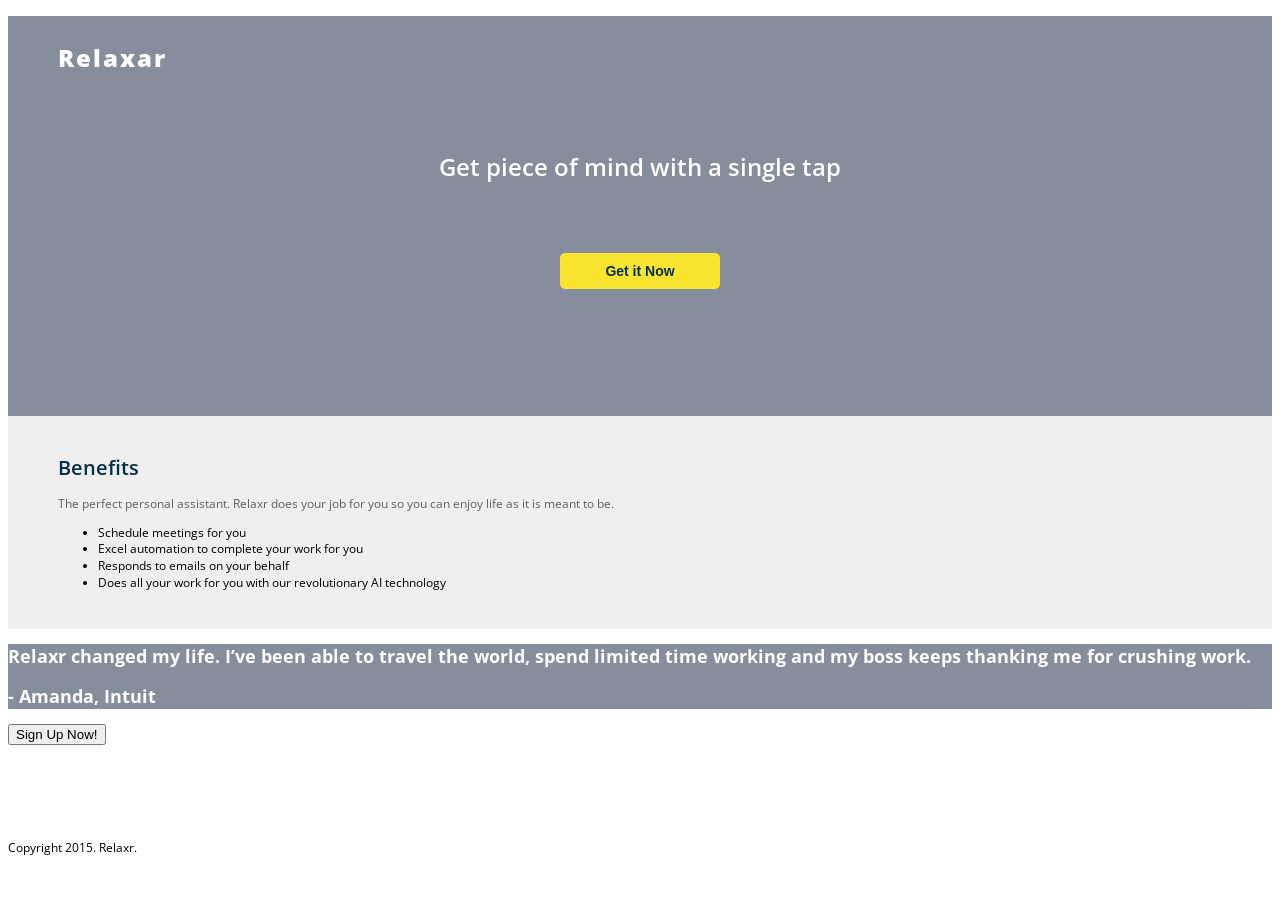
==== starter_code/index.html @ 4d6ffb16 "Adds css to head and benifit main section" ====
<!DOCTYPE html>
<html lang="en">
	<head>
    	<meta charset="utf-8">
    	<meta name="description" content="Your description goes here">
    	<meta name="keywords" content="one, two, three">

		<title>Relaxr</title>

		<!-- external CSS link -->
		<link rel="stylesheet" href="css/reset.css">
		<link rel="stylesheet" href="css/style.css">
		<link href="https://fonts.googleapis.com/css?family=Open+Sans:400,600,800" rel="stylesheet">

	</head>
	<body>
		<div id="container">
			<header>
					<h1 class="logo">Relaxar</h1>
					<div class="header-container">
						<h2 class="header-text">Get piece of mind with a single tap</h2>
						<button class="header-button" type="button">Get it Now</button>
					</div>
			</header>
			<main>
				<div class="benefits-container">
					<h1 class="benefits-title">Benefits</h1>
					<p>The perfect personal assistant. Relaxr does your job for you so you can enjoy life as it is meant to be.</p>
					<ul>
						<li>Schedule meetings for you</li>
						<li>Excel automation to complete your work for you</li>
						<li>Responds to emails on your behalf</li>
						<li>Does all your work for you with our revolutionary AI technology</li>
					</ul>
				<div>
			</main>
			<section class="testimonial-section">
				<h2 class="quote">	
					Relaxr changed my life. I’ve been able to travel the world, spend limited time working and my boss keeps thanking me for crushing work.
				</h2>
				<h2 class="quote-author">- Amanda, Intuit </h2>
			</section>
			<section>
				<button type="button">Sign Up Now!</button>
			</section>
			<footer>
				<h1>Relaxr</h1>
				<a href="#"><img src="images/twitter.png" alt=""></a>
				<a href="#"><img src="images/facebook.png" alt=""></a>
				<p>Copyright 2015. Relaxr.<p>
			</footer>
		</div><!-- #container -->
	</body>
</html>
---- starter_code/css/style.css ----
/*
Project Name: Blank Template
Client: Your Client
Author: Your Name
Developer @GA in NYC
*/


/******************************************
/* SETUP
/*******************************************/

/* Box Model Hack */
* {
     -moz-box-sizing: border-box; /* Firexfox */
     -webkit-box-sizing: border-box; /* Safari/Chrome/iOS/Android */
     box-sizing: border-box; /* IE */
}

/* Clear fix hack */
.clearfix:after {
     content: ".";
     display: block;
     clear: both;
     visibility: hidden;
     line-height: 0;
     height: 0;
}

.clear {
  clear: both;
}

.alignright {
  float: right;
  padding: 0 0 10px 10px; /* note the padding around a right floated image */
}

.alignleft {
  float: left;
  padding: 0 10px 10px 0; /* note the padding around a left floated image */
}

/******************************************
/* BASE STYLES
/*******************************************/

body {
     color: #000;
     font-size: 12px;
     line-height: 1.4;
     font-family: 'open sans', sans-serif;
}


/******************************************
/* LAYOUT
/*******************************************/

/* Center the container */
#container {
  width: 100%;
  margin: auto;
  height: 500px;

}

header {
  background: url(../images/header_bg.jpg) no-repeat center top rgb(134,141,157);
    background-size: 100% 100%;
  height: 400px;
}

main {
  background: #f0efef;
}

.testimonial-section {
  background: url(../images/testimonial_bg.jpg) no-repeat center top rgb(134,141,157);
    background-size: 100% 100%;
}

footer {

}

/******************************************
/* ADDITIONAL STYLES
/*******************************************/

h1 {
  color: #fff;
}

h2 {
  color: #fff;
}

.header-container {
  text-align:center;
  margin: 75px 0 20px 0;
}

.header-button {
  color: #033048;
  font-weight: 800;
  font-size: 14px;
  border-radius: 5px;
  border: transparent;
  background: #f9e42e;
  margin: 50px 0 0 0;
  padding: 10px 45px;
}

button:focus {
  outline: none
}

.logo {
  font-size: 24px;
  font-weight: 800;
  padding: 25px 0 0 50px;
  letter-spacing: 2px;
}

.header-text {
  font-weight: 600;
  font-size: 24px;
}

.benefits-title {
  color: #033048;
  font-size: 20px;
  font-weight: 600;
}
.benefits-container {
  padding: 25px 0 25px 50px;
  width: 50%;
}

main p {
  color: #606161;
}

.testimonial-section {
  background: url(../images/testimonial_bg.jpg) no-repeat center top rgb(134,141,157);
    background-size: 100% 100%;
}





/*button:hover,
button.hover {
  background-color: #6496c8;
  text-shadow: -1px 1px #27496d;
}

button:active,
button.active {
  background-color: #27496d;
  text-shadow: -1px 1px #193047;
}*/
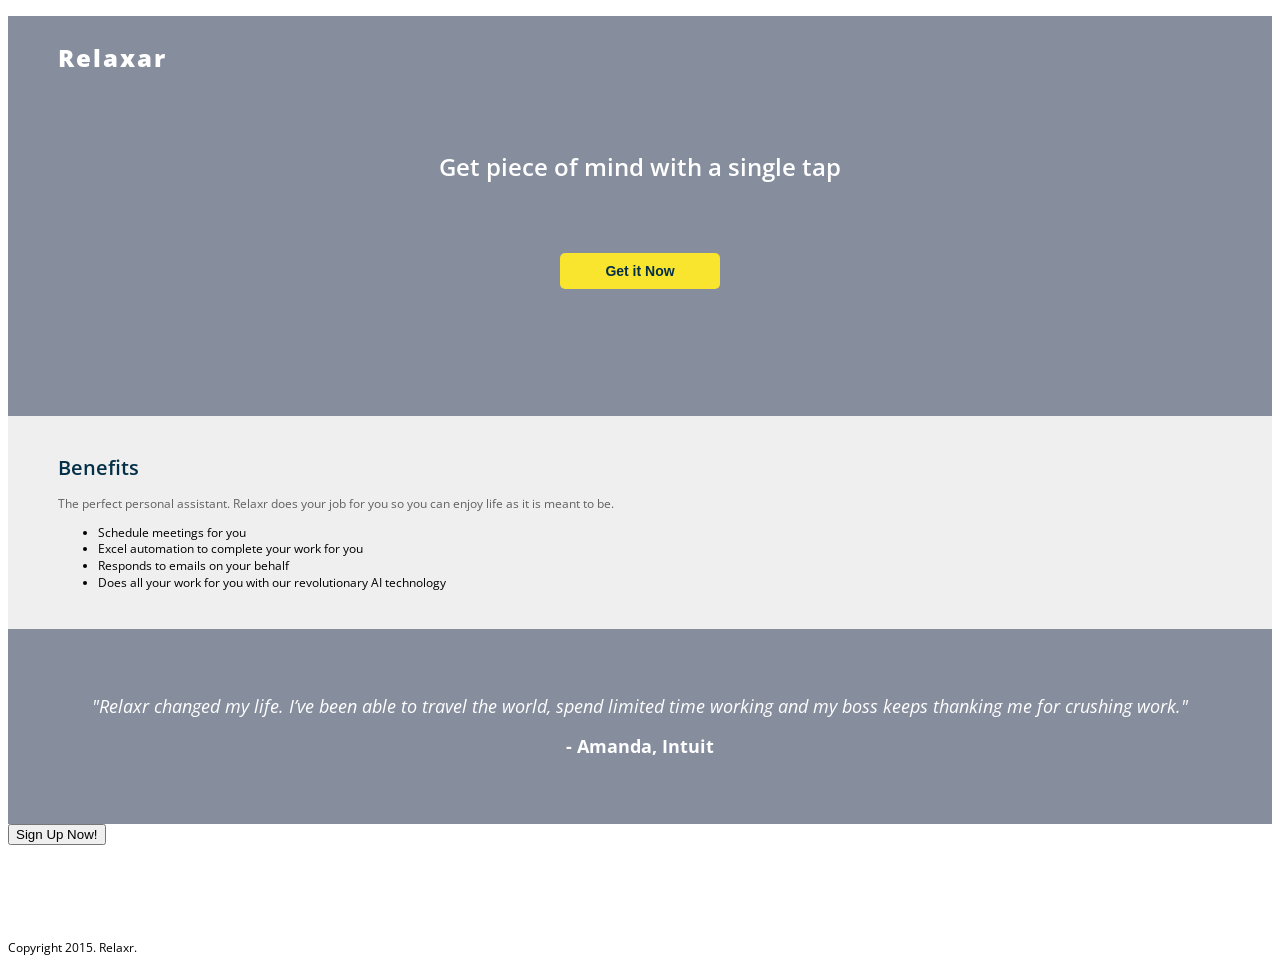
==== commit 833a3372: "Started css for testimonial section" ====
--- a/starter_code/index.html
+++ b/starter_code/index.html
@@ -10,7 +10,7 @@
 		<!-- external CSS link -->
 		<link rel="stylesheet" href="css/reset.css">
 		<link rel="stylesheet" href="css/style.css">
-		<link href="https://fonts.googleapis.com/css?family=Open+Sans:400,600,800" rel="stylesheet">
+		<link href="https://fonts.googleapis.com/css?family=Open+Sans:400,400i,600,800" rel="stylesheet">
 
 	</head>
 	<body>
@@ -36,7 +36,7 @@
 			</main>
 			<section class="testimonial-section">
 				<h2 class="quote">	
-					Relaxr changed my life. I’ve been able to travel the world, spend limited time working and my boss keeps thanking me for crushing work.
+					"Relaxr changed my life. I’ve been able to travel the world, spend limited time working and my boss keeps thanking me for crushing work."
 				</h2>
 				<h2 class="quote-author">- Amanda, Intuit </h2>
 			</section>
--- a/starter_code/css/style.css
+++ b/starter_code/css/style.css
@@ -145,6 +145,14 @@
 .testimonial-section {
   background: url(../images/testimonial_bg.jpg) no-repeat center top rgb(134,141,157);
     background-size: 100% 100%;
+  text-align: center;
+  padding: 50px;
+}
+
+.quote {
+  font-weight: 400;
+  font-style: italic;
+  font-size: 18px;
 }
 
 
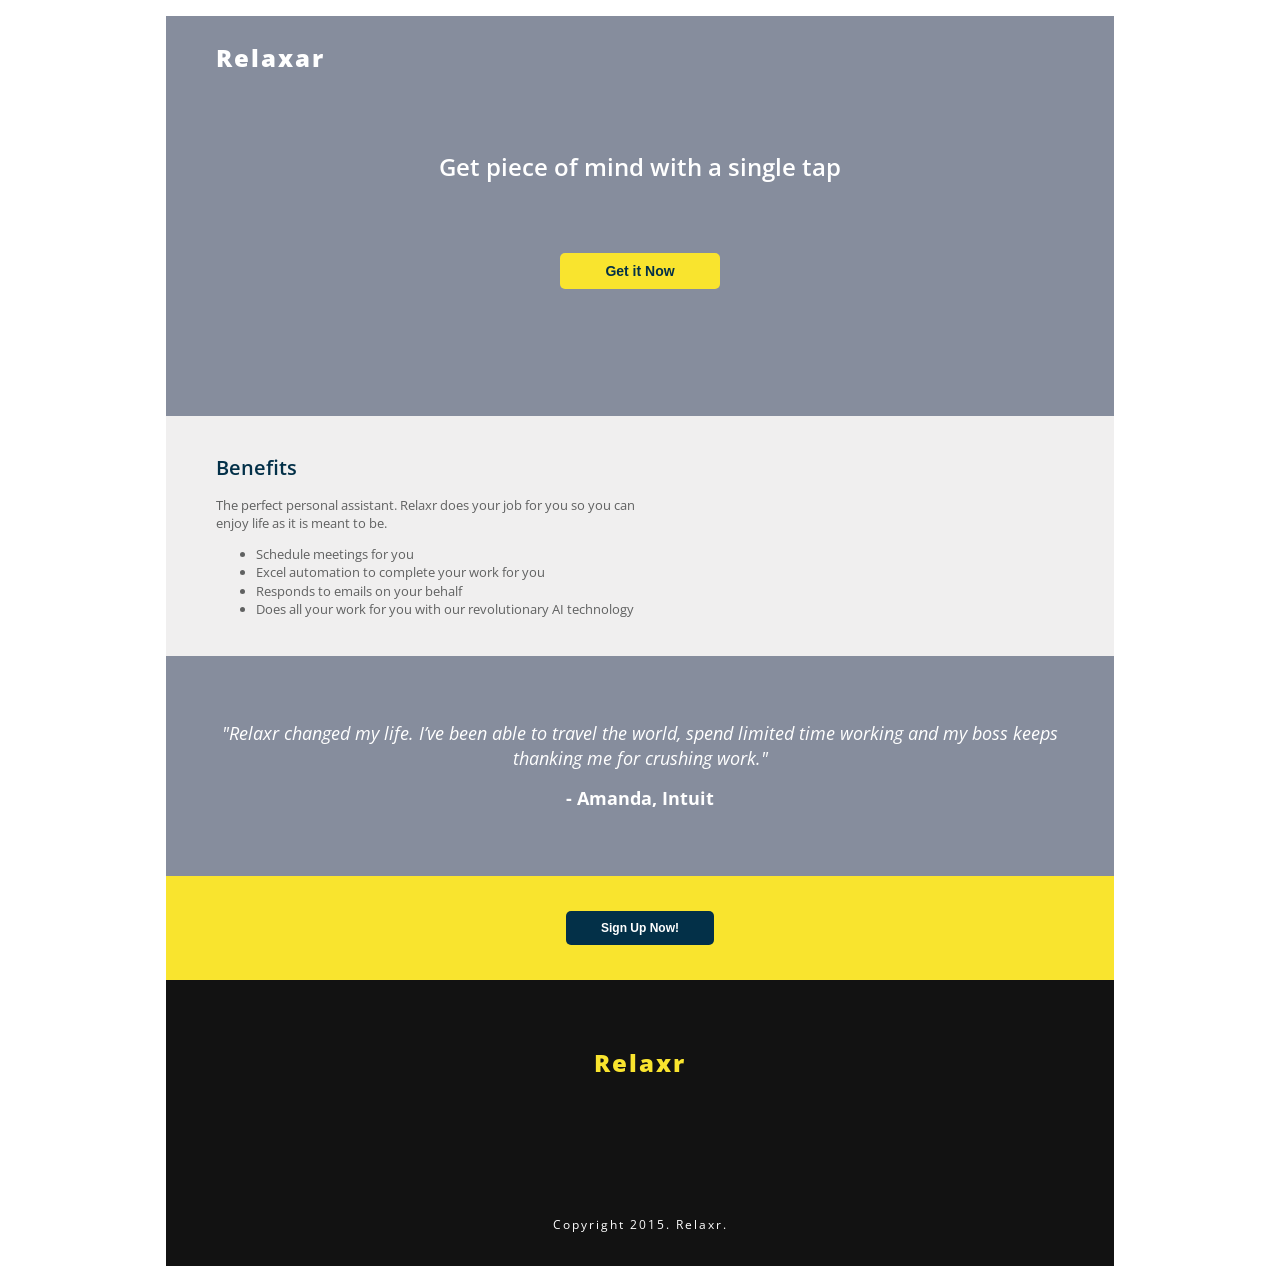
==== commit b2b42bf4: "Started css for testimonial section" ====
--- a/starter_code/index.html
+++ b/starter_code/index.html
@@ -40,14 +40,14 @@
 				</h2>
 				<h2 class="quote-author">- Amanda, Intuit </h2>
 			</section>
-			<section>
+			<section class="sign-up">
 				<button type="button">Sign Up Now!</button>
 			</section>
 			<footer>
 				<h1>Relaxr</h1>
 				<a href="#"><img src="images/twitter.png" alt=""></a>
 				<a href="#"><img src="images/facebook.png" alt=""></a>
-				<p>Copyright 2015. Relaxr.<p>
+				<p>Copyright 2015. Relaxr.</p>
 			</footer>
 		</div><!-- #container -->
 	</body>
--- a/starter_code/css/style.css
+++ b/starter_code/css/style.css
@@ -59,7 +59,7 @@
 
 /* Center the container */
 #container {
-  width: 100%;
+  width: 75%;
   margin: auto;
   height: 500px;
 
@@ -81,6 +81,8 @@
 }
 
 footer {
+  background: #121212;
+  text-align: center;
 
 }
 
@@ -138,8 +140,17 @@
   width: 50%;
 }
 
+main {
+  font-weight: 400;
+  font-size: 13px;
+  color: #606161;
+}
 main p {
-  color: #606161;
+  
+}
+
+main ul {
+  list-style: disc;
 }
 
 .testimonial-section {
@@ -155,6 +166,42 @@
   font-size: 18px;
 }
 
+section.sign-up {
+  background: #f9e42e;
+  text-align: center;
+  padding: 35px 0;
+}
+
+section.sign-up button {
+  background: #033048;
+  color: #fff;
+  border: none;
+  padding: 10px 35px;
+  border-radius: 5px;
+  font-size: 12px;
+  font-weight: 800;
+}
+
+footer h1 {
+  color: #f9e42e;
+  font-size: 24px;
+  font-weight: 800;
+  margin-bottom: 50px;
+}
+
+footer a {
+  display: inline-block;
+  margin: 10px;
+}
+footer p {
+  margin-top: 50px;
+  color: #fff;
+}
+footer {
+  padding: 50px 0 20px 0;
+  letter-spacing: 2px;
+}
+
 
 
 
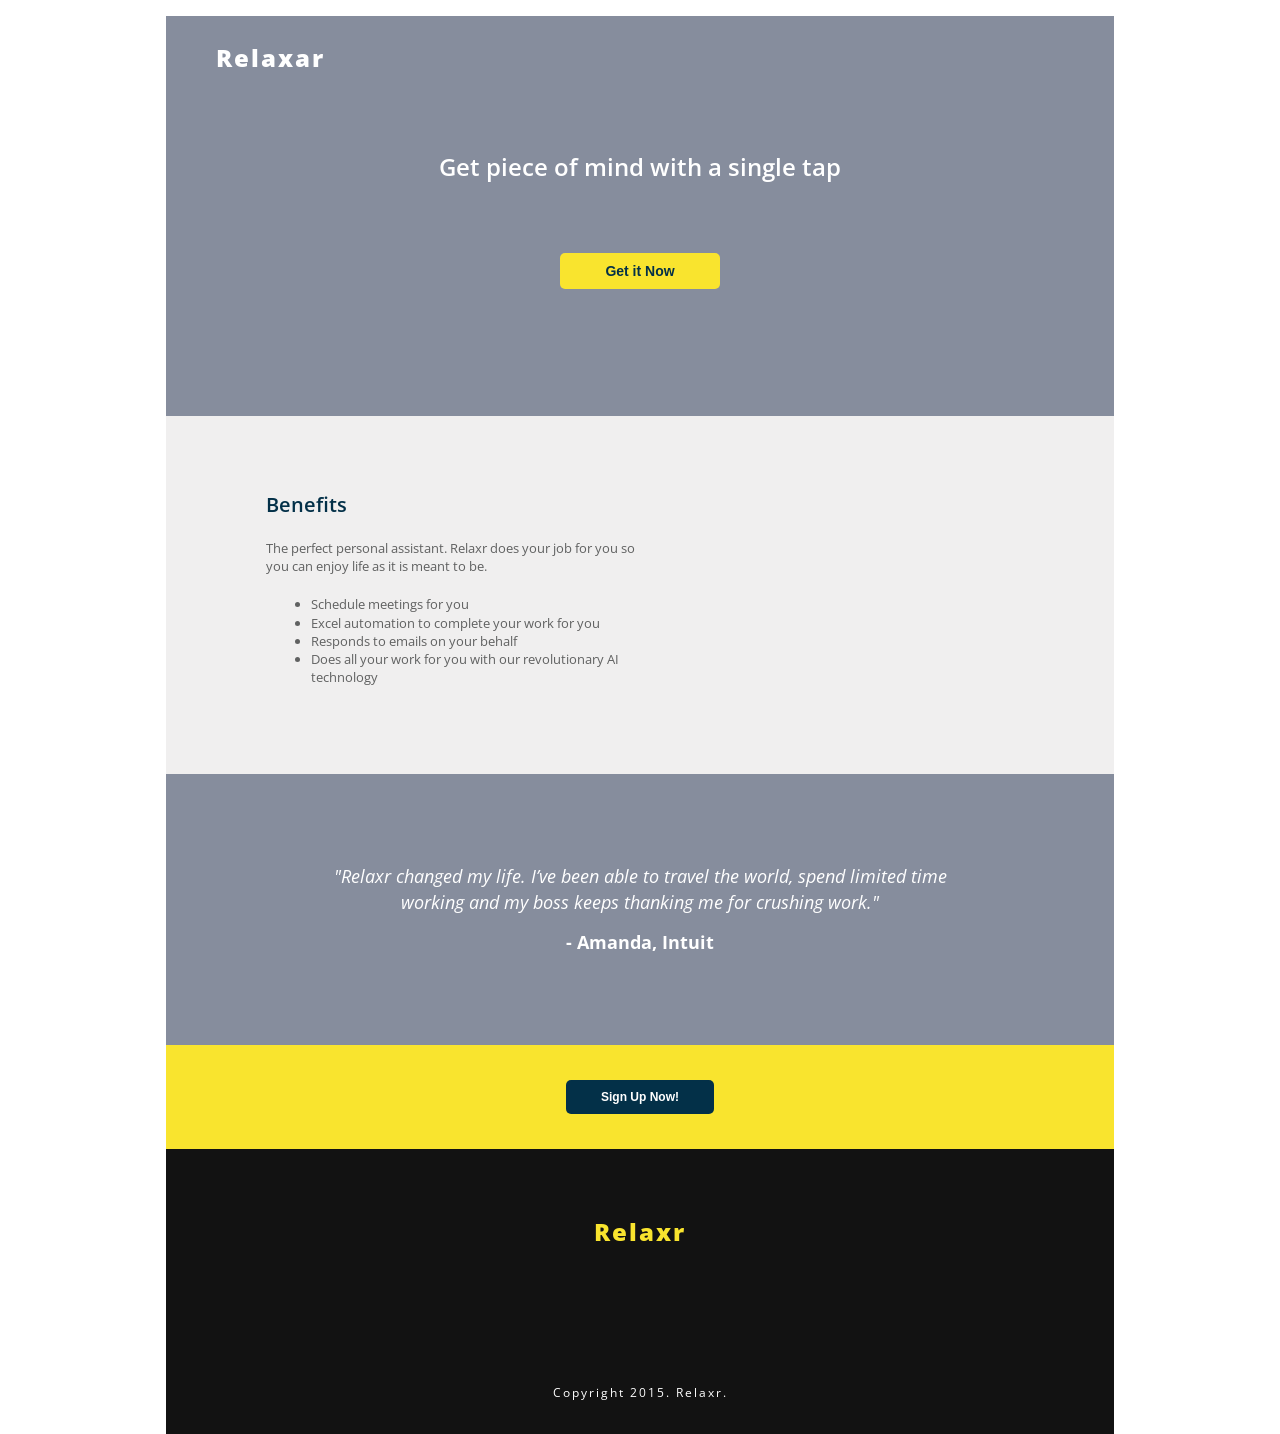
==== commit a5219d39: "Adds css rules for buttons, benefits section, and footer" ====
--- a/starter_code/index.html
+++ b/starter_code/index.html
@@ -26,6 +26,7 @@
 				<div class="benefits-container">
 					<h1 class="benefits-title">Benefits</h1>
 					<p>The perfect personal assistant. Relaxr does your job for you so you can enjoy life as it is meant to be.</p>
+			
 					<ul>
 						<li>Schedule meetings for you</li>
 						<li>Excel automation to complete your work for you</li>
--- a/starter_code/css/style.css
+++ b/starter_code/css/style.css
@@ -114,6 +114,10 @@
   padding: 10px 45px;
 }
 
+.header-button:hover {
+  background: #E3D02A;
+}
+
 button:focus {
   outline: none
 }
@@ -132,6 +136,7 @@
 
 .benefits-title {
   color: #033048;
+  margin: 0 0 20px 0;
   font-size: 20px;
   font-weight: 600;
 }
@@ -142,22 +147,25 @@
 
 main {
   font-weight: 400;
+  padding: 50px;
   font-size: 13px;
   color: #606161;
 }
 main p {
-  
+  margin: 0 0 20px 0;
 }
 
 main ul {
   list-style: disc;
-}
+  padding: 0 0 0 45px;
+}
+
 
 .testimonial-section {
   background: url(../images/testimonial_bg.jpg) no-repeat center top rgb(134,141,157);
     background-size: 100% 100%;
   text-align: center;
-  padding: 50px;
+  padding: 75px 150px;
 }
 
 .quote {
@@ -166,13 +174,13 @@
   font-size: 18px;
 }
 
-section.sign-up {
+.sign-up {
   background: #f9e42e;
   text-align: center;
   padding: 35px 0;
 }
 
-section.sign-up button {
+.sign-up button {
   background: #033048;
   color: #fff;
   border: none;
@@ -182,6 +190,11 @@
   font-weight: 800;
 }
 
+.sign-up button:hover {
+  background: #022538;
+}
+
+
 footer h1 {
   color: #f9e42e;
   font-size: 24px;
@@ -204,19 +217,3 @@
 
 
 
-
-
-/*button:hover,
-button.hover {
-  background-color: #6496c8;
-  text-shadow: -1px 1px #27496d;
-}
-
-button:active,
-button.active {
-  background-color: #27496d;
-  text-shadow: -1px 1px #193047;
-}*/
-
-
-
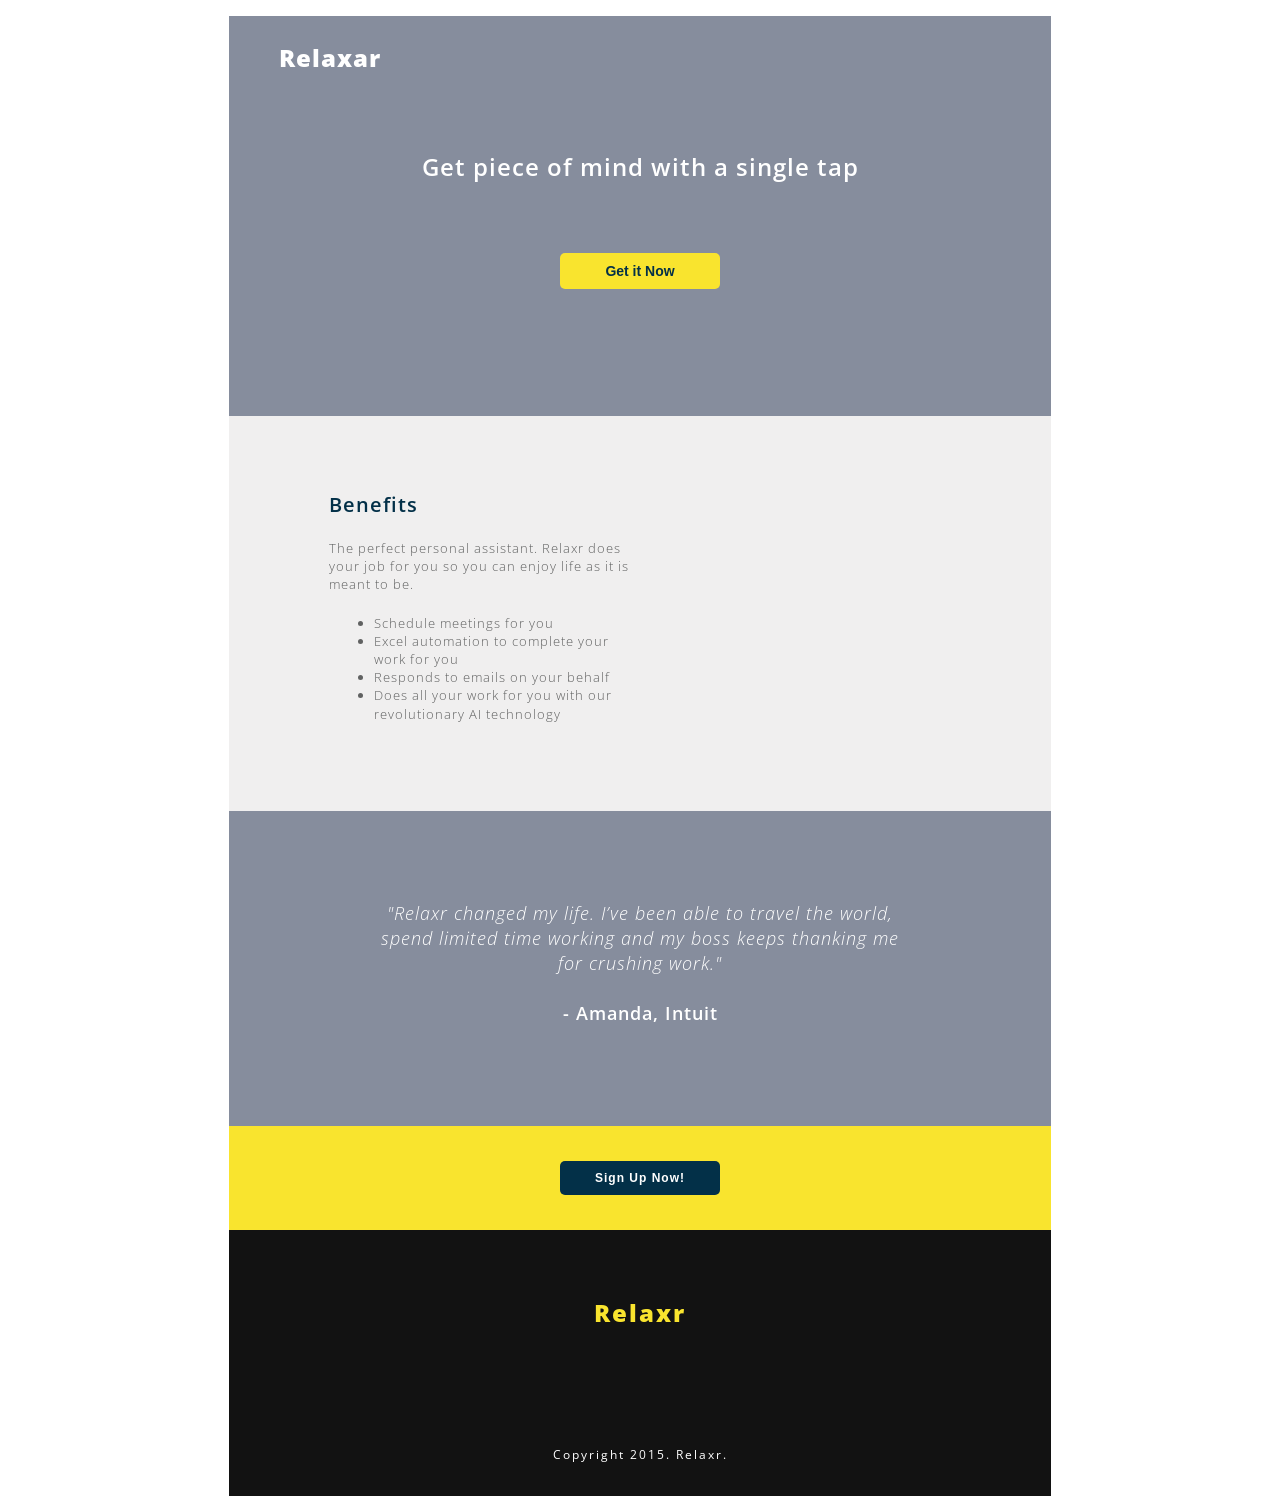
==== commit 645e9610: "Changed some css names" ====
--- a/starter_code/index.html
+++ b/starter_code/index.html
@@ -10,7 +10,7 @@
 		<!-- external CSS link -->
 		<link rel="stylesheet" href="css/reset.css">
 		<link rel="stylesheet" href="css/style.css">
-		<link href="https://fonts.googleapis.com/css?family=Open+Sans:400,400i,600,800" rel="stylesheet">
+		<link href="https://fonts.googleapis.com/css?family=Open+Sans:300,300i,600,800" rel="stylesheet">
 
 	</head>
 	<body>
@@ -22,7 +22,7 @@
 						<button class="header-button" type="button">Get it Now</button>
 					</div>
 			</header>
-			<main>
+			<main class="benefits">
 				<div class="benefits-container">
 					<h1 class="benefits-title">Benefits</h1>
 					<p>The perfect personal assistant. Relaxr does your job for you so you can enjoy life as it is meant to be.</p>
--- a/starter_code/css/style.css
+++ b/starter_code/css/style.css
@@ -50,6 +50,7 @@
      font-size: 12px;
      line-height: 1.4;
      font-family: 'open sans', sans-serif;
+     letter-spacing: 1px;
 }
 
 
@@ -59,7 +60,7 @@
 
 /* Center the container */
 #container {
-  width: 75%;
+  width: 65%;
   margin: auto;
   height: 500px;
 
@@ -126,7 +127,6 @@
   font-size: 24px;
   font-weight: 800;
   padding: 25px 0 0 50px;
-  letter-spacing: 2px;
 }
 
 .header-text {
@@ -145,17 +145,17 @@
   width: 50%;
 }
 
-main {
-  font-weight: 400;
+.benefits {
+  font-weight: 300;
   padding: 50px;
   font-size: 13px;
   color: #606161;
 }
-main p {
+.benefits p {
   margin: 0 0 20px 0;
 }
 
-main ul {
+.benefits ul {
   list-style: disc;
   padding: 0 0 0 45px;
 }
@@ -169,9 +169,15 @@
 }
 
 .quote {
-  font-weight: 400;
+  font-weight: 300;
   font-style: italic;
   font-size: 18px;
+}
+
+.quote-author {
+  font-size: 18px;
+  font-weight: 600;
+  padding: 10px 0;
 }
 
 .sign-up {
@@ -188,6 +194,7 @@
   border-radius: 5px;
   font-size: 12px;
   font-weight: 800;
+  letter-spacing: 1px;
 }
 
 .sign-up button:hover {
@@ -199,15 +206,18 @@
   color: #f9e42e;
   font-size: 24px;
   font-weight: 800;
-  margin-bottom: 50px;
+  margin-bottom: 40px;
 }
 
 footer a {
   display: inline-block;
   margin: 10px;
 }
+footer img {
+  width: 80%;
+}
 footer p {
-  margin-top: 50px;
+  margin-top: 40px;
   color: #fff;
 }
 footer {
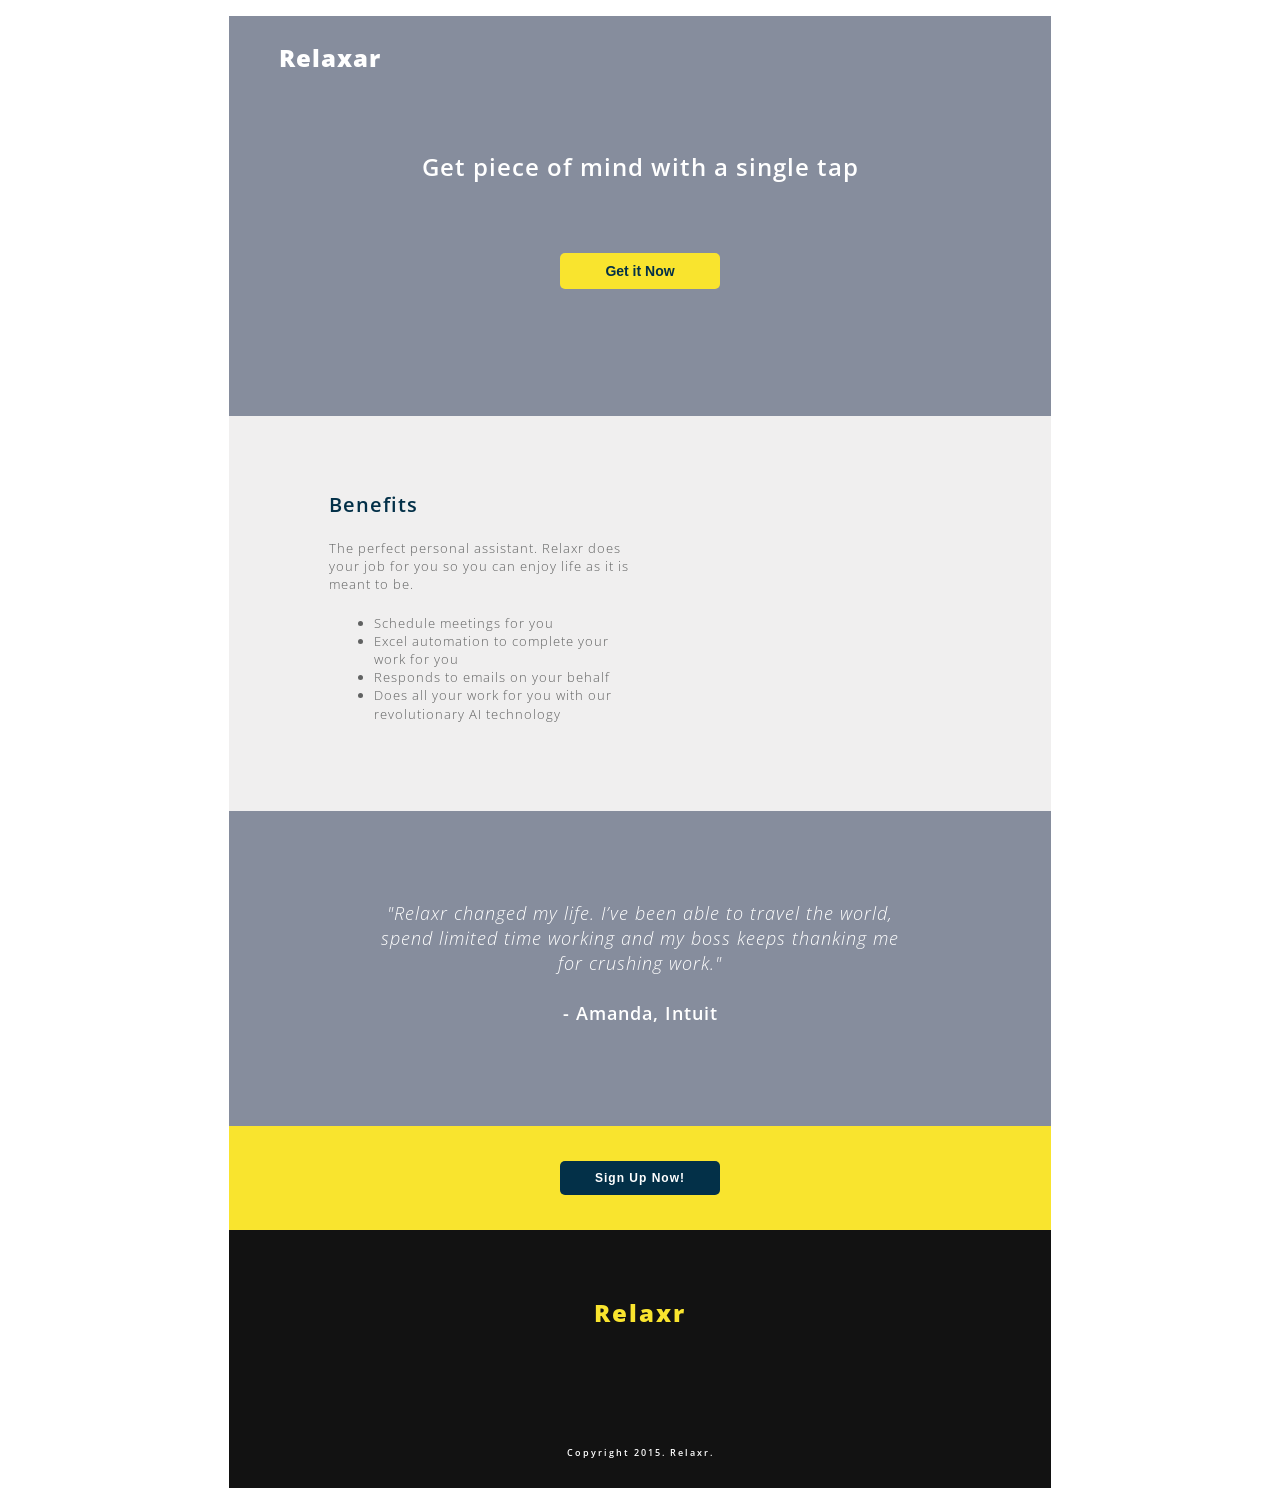
==== commit 676a9fc1: "changes made to class names and css comments" ====
--- a/starter_code/index.html
+++ b/starter_code/index.html
@@ -36,10 +36,10 @@
 				<div>
 			</main>
 			<section class="testimonial-section">
-				<h2 class="quote">	
+				<h2 class="testimonial-quote">	
 					"Relaxr changed my life. I’ve been able to travel the world, spend limited time working and my boss keeps thanking me for crushing work."
 				</h2>
-				<h2 class="quote-author">- Amanda, Intuit </h2>
+				<h2 class="testimonial-quote-author">- Amanda, Intuit </h2>
 			</section>
 			<section class="sign-up">
 				<button type="button">Sign Up Now!</button>
--- a/starter_code/css/style.css
+++ b/starter_code/css/style.css
@@ -99,6 +99,10 @@
   color: #fff;
 }
 
+/*******************************************
+/* HEADER
+/******************************************/
+
 .header-container {
   text-align:center;
   margin: 75px 0 20px 0;
@@ -134,6 +138,10 @@
   font-size: 24px;
 }
 
+/*******************************************
+/* Benefits
+/******************************************/
+
 .benefits-title {
   color: #033048;
   margin: 0 0 20px 0;
@@ -160,6 +168,10 @@
   padding: 0 0 0 45px;
 }
 
+/*******************************************
+/* Testimonial
+/******************************************/
+
 
 .testimonial-section {
   background: url(../images/testimonial_bg.jpg) no-repeat center top rgb(134,141,157);
@@ -168,17 +180,21 @@
   padding: 75px 150px;
 }
 
-.quote {
+.testimonial-quote {
   font-weight: 300;
   font-style: italic;
   font-size: 18px;
 }
 
-.quote-author {
+.testimonial-quote-author {
   font-size: 18px;
   font-weight: 600;
   padding: 10px 0;
 }
+
+/*******************************************
+/* SIGN-UP
+/******************************************/
 
 .sign-up {
   background: #f9e42e;
@@ -201,6 +217,9 @@
   background: #022538;
 }
 
+/*******************************************
+/* Footer
+/******************************************/
 
 footer h1 {
   color: #f9e42e;
@@ -219,6 +238,9 @@
 footer p {
   margin-top: 40px;
   color: #fff;
+  font-size: 9px;
+  font-weight: 600;
+
 }
 footer {
   padding: 50px 0 20px 0;
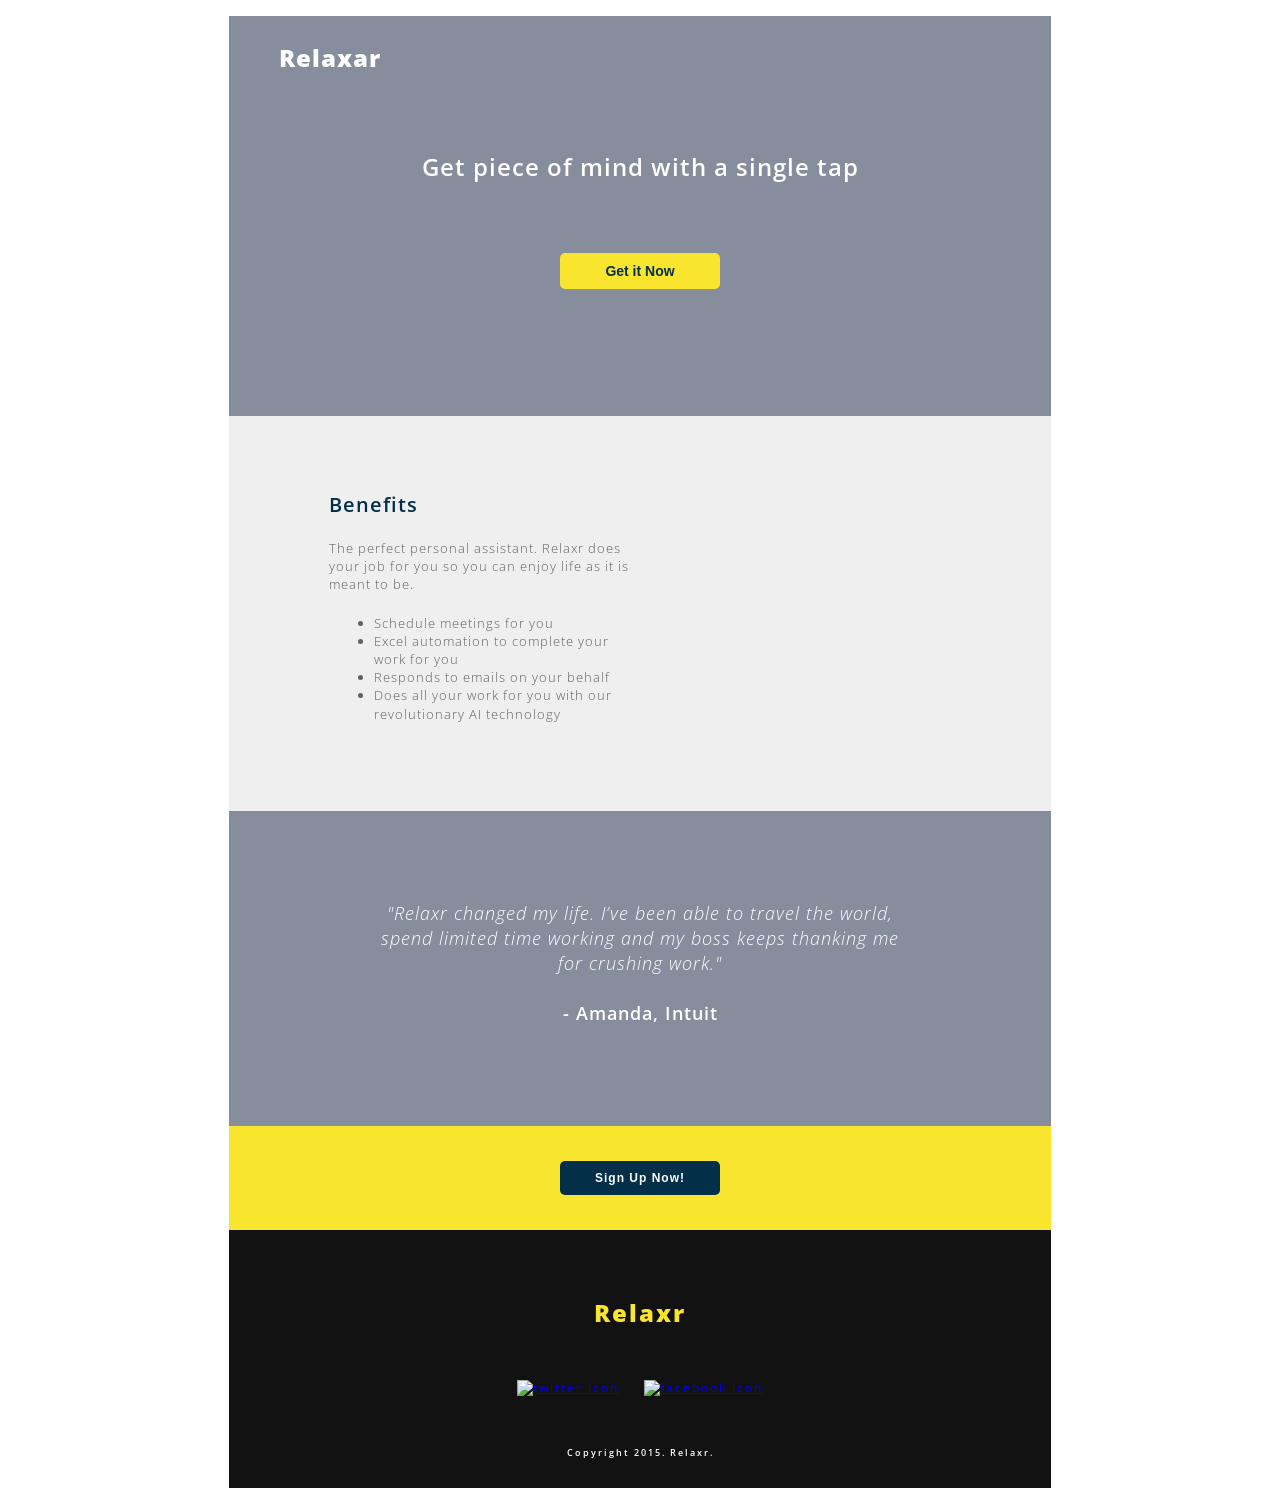
==== commit bcfd34db: "Adds comments to index.html" ====
--- a/starter_code/index.html
+++ b/starter_code/index.html
@@ -10,44 +10,44 @@
 		<!-- external CSS link -->
 		<link rel="stylesheet" href="css/reset.css">
 		<link rel="stylesheet" href="css/style.css">
+		<!-- Open Sans Google Font -->
 		<link href="https://fonts.googleapis.com/css?family=Open+Sans:300,300i,600,800" rel="stylesheet">
 
 	</head>
 	<body>
 		<div id="container">
 			<header>
-					<h1 class="logo">Relaxar</h1>
+					<h1 class="logo">Relaxar</h1> 
 					<div class="header-container">
 						<h2 class="header-text">Get piece of mind with a single tap</h2>
 						<button class="header-button" type="button">Get it Now</button>
-					</div>
+					</div> <!-- .header-container -->
 			</header>
 			<main class="benefits">
 				<div class="benefits-container">
 					<h1 class="benefits-title">Benefits</h1>
 					<p>The perfect personal assistant. Relaxr does your job for you so you can enjoy life as it is meant to be.</p>
-			
 					<ul>
 						<li>Schedule meetings for you</li>
 						<li>Excel automation to complete your work for you</li>
 						<li>Responds to emails on your behalf</li>
 						<li>Does all your work for you with our revolutionary AI technology</li>
 					</ul>
-				<div>
-			</main>
+				</div> <!-- .benefits-container -->
+			</main> <!-- .benefits -->
 			<section class="testimonial-section">
 				<h2 class="testimonial-quote">	
 					"Relaxr changed my life. I’ve been able to travel the world, spend limited time working and my boss keeps thanking me for crushing work."
 				</h2>
 				<h2 class="testimonial-quote-author">- Amanda, Intuit </h2>
-			</section>
+			</section> <!-- .testimonial-section -->
 			<section class="sign-up">
 				<button type="button">Sign Up Now!</button>
-			</section>
+			</section> <!-- .sign-up -->
 			<footer>
 				<h1>Relaxr</h1>
-				<a href="#"><img src="images/twitter.png" alt=""></a>
-				<a href="#"><img src="images/facebook.png" alt=""></a>
+				<a href="#"><img src="images/twitter.png" alt="twitter icon"></a>
+				<a href="#"><img src="images/facebook.png" alt="facebook icon"></a>
 				<p>Copyright 2015. Relaxr.</p>
 			</footer>
 		</div><!-- #container -->
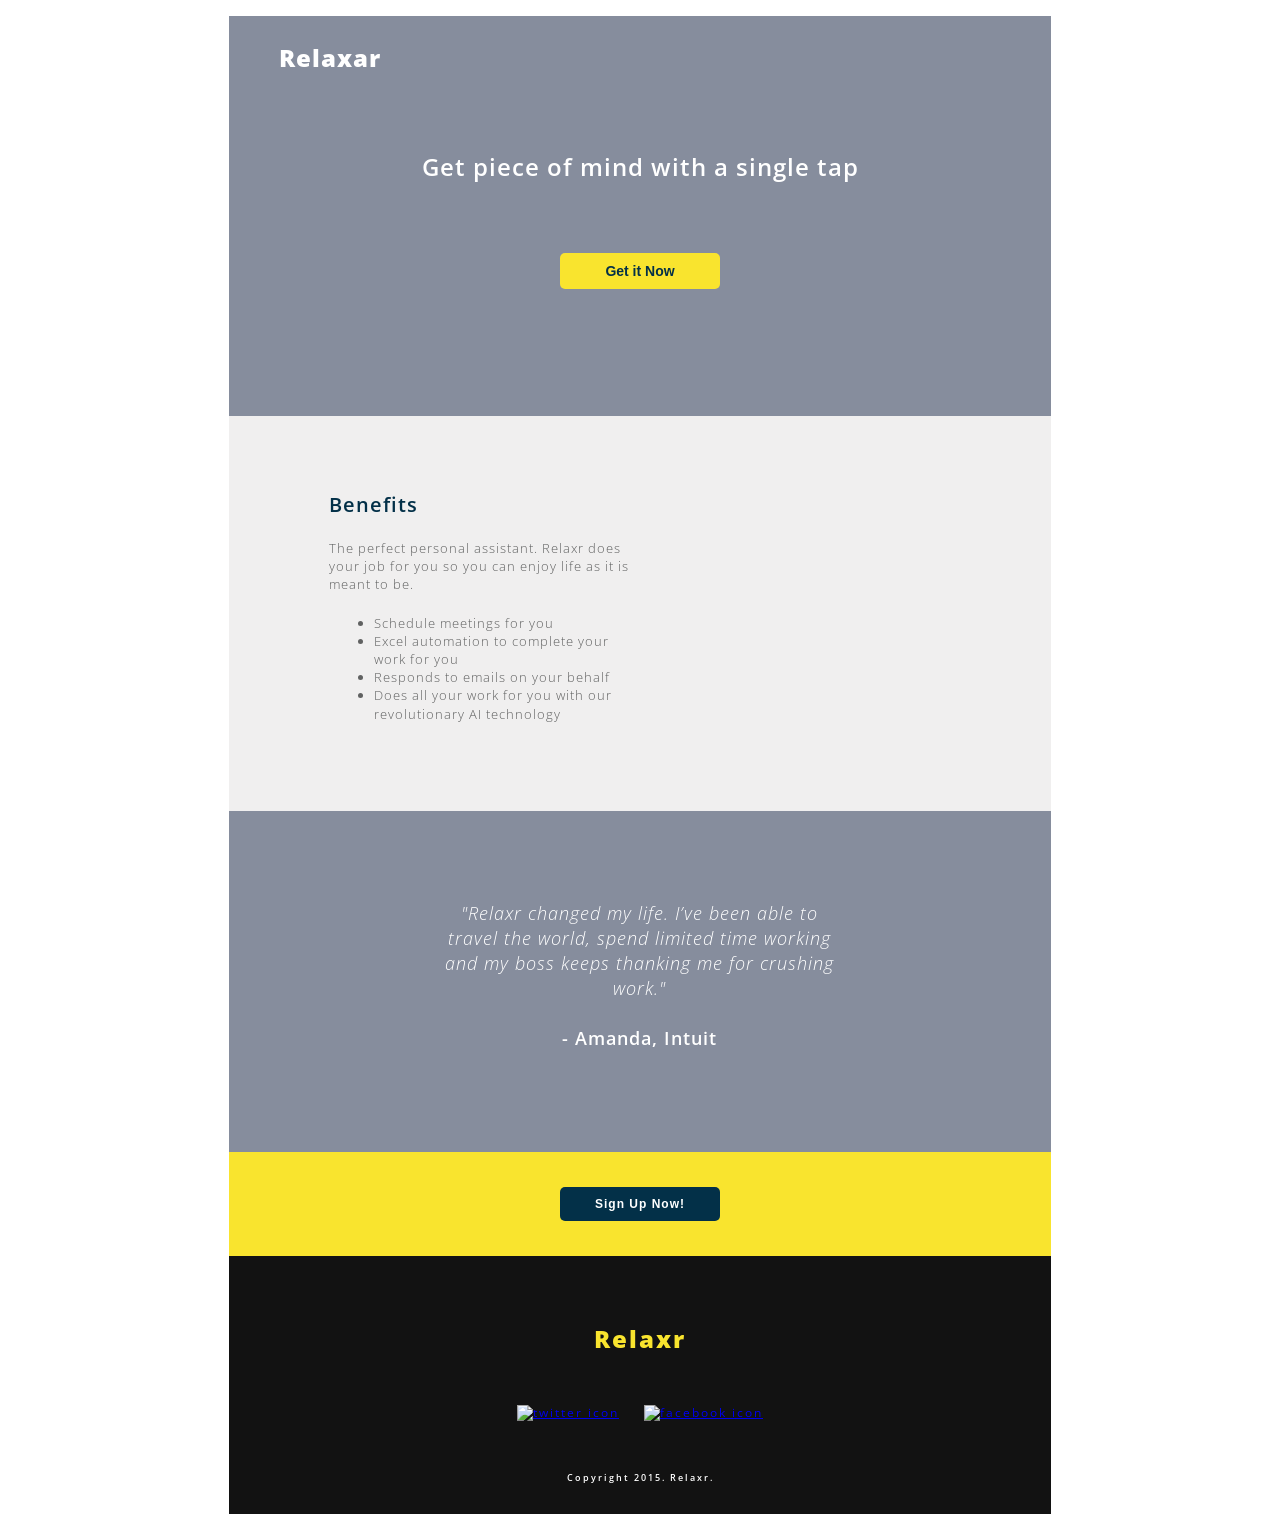
==== commit fcac9854: "Adds div container around testimonial" ====
--- a/starter_code/index.html
+++ b/starter_code/index.html
@@ -36,10 +36,12 @@
 				</div> <!-- .benefits-container -->
 			</main> <!-- .benefits -->
 			<section class="testimonial-section">
-				<h2 class="testimonial-quote">	
-					"Relaxr changed my life. I’ve been able to travel the world, spend limited time working and my boss keeps thanking me for crushing work."
-				</h2>
-				<h2 class="testimonial-quote-author">- Amanda, Intuit </h2>
+				<div class="testimonial-section-container">
+					<h2 class="testimonial-quote">	
+						"Relaxr changed my life. I’ve been able to travel the world, spend limited time working and my boss keeps thanking me for crushing work."
+					</h2>
+					<h2 class="testimonial-quote-author">- Amanda, Intuit </h2>
+				</div>
 			</section> <!-- .testimonial-section -->
 			<section class="sign-up">
 				<button type="button">Sign Up Now!</button>
--- a/starter_code/css/style.css
+++ b/starter_code/css/style.css
@@ -99,9 +99,9 @@
   color: #fff;
 }
 
-/*******************************************
-/* HEADER
-/******************************************/
+/*        */
+/* HEADER */
+/*        */
 
 .header-container {
   text-align:center;
@@ -110,21 +110,24 @@
 
 .header-button {
   color: #033048;
+  background: #f9e42e;
   font-weight: 800;
   font-size: 14px;
   border-radius: 5px;
   border: transparent;
-  background: #f9e42e;
   margin: 50px 0 0 0;
   padding: 10px 45px;
 }
-
-.header-button:hover {
-  background: #E3D02A;
-}
-
-button:focus {
-  outline: none
+  .header-button:hover {
+    background: #E3D02A;
+  }
+  button:focus {
+    outline: none
+  }
+
+.header-text {
+  font-weight: 600;
+  font-size: 24px;
 }
 
 .logo {
@@ -133,32 +136,29 @@
   padding: 25px 0 0 50px;
 }
 
-.header-text {
-  font-weight: 600;
-  font-size: 24px;
-}
-
-/*******************************************
-/* Benefits
-/******************************************/
+/*        */
+/* BENEFITS */
+/*        */
+
+.benefits {
+  color: #606161;
+  font-weight: 300;
+  font-size: 13px;
+  padding: 50px;
+}
 
 .benefits-title {
   color: #033048;
+  font-size: 20px;
+  font-weight: 600;
   margin: 0 0 20px 0;
-  font-size: 20px;
-  font-weight: 600;
-}
+}
+
 .benefits-container {
+  width: 50%;
   padding: 25px 0 25px 50px;
-  width: 50%;
-}
-
-.benefits {
-  font-weight: 300;
-  padding: 50px;
-  font-size: 13px;
-  color: #606161;
-}
+}
+
 .benefits p {
   margin: 0 0 20px 0;
 }
@@ -168,22 +168,29 @@
   padding: 0 0 0 45px;
 }
 
-/*******************************************
-/* Testimonial
-/******************************************/
+/*             */
+/* TESTIMONIAL */
+/*             */
 
 
 .testimonial-section {
   background: url(../images/testimonial_bg.jpg) no-repeat center top rgb(134,141,157);
     background-size: 100% 100%;
+  /*text-align: center;*/
+  /*padding: 75px 150px;*/
+  padding: 75px 0;
+}
+
+.testimonial-section-container {
+  max-width: 50%;
   text-align: center;
-  padding: 75px 150px;
+  margin: 0 auto;
 }
 
 .testimonial-quote {
+  font-size: 18px;
   font-weight: 300;
   font-style: italic;
-  font-size: 18px;
 }
 
 .testimonial-quote-author {
@@ -192,9 +199,9 @@
   padding: 10px 0;
 }
 
-/*******************************************
-/* SIGN-UP
-/******************************************/
+/*         */
+/* SIGN-UP */
+/*         */
 
 .sign-up {
   background: #f9e42e;
@@ -206,20 +213,24 @@
   background: #033048;
   color: #fff;
   border: none;
-  padding: 10px 35px;
   border-radius: 5px;
   font-size: 12px;
   font-weight: 800;
   letter-spacing: 1px;
+  padding: 10px 35px;
 }
 
 .sign-up button:hover {
   background: #022538;
 }
 
-/*******************************************
-/* Footer
-/******************************************/
+/*        */
+/* FOOTER */
+/*        */
+footer {
+  letter-spacing: 2px;
+  padding: 50px 0 20px 0;
+}
 
 footer h1 {
   color: #f9e42e;
@@ -232,20 +243,14 @@
   display: inline-block;
   margin: 10px;
 }
+
 footer img {
   width: 80%;
 }
+
 footer p {
+  color: #fff;
+  font-size: 9px;
+  font-weight: 600;
   margin-top: 40px;
-  color: #fff;
-  font-size: 9px;
-  font-weight: 600;
-
-}
-footer {
-  padding: 50px 0 20px 0;
-  letter-spacing: 2px;
-}
-
-
-
+}
